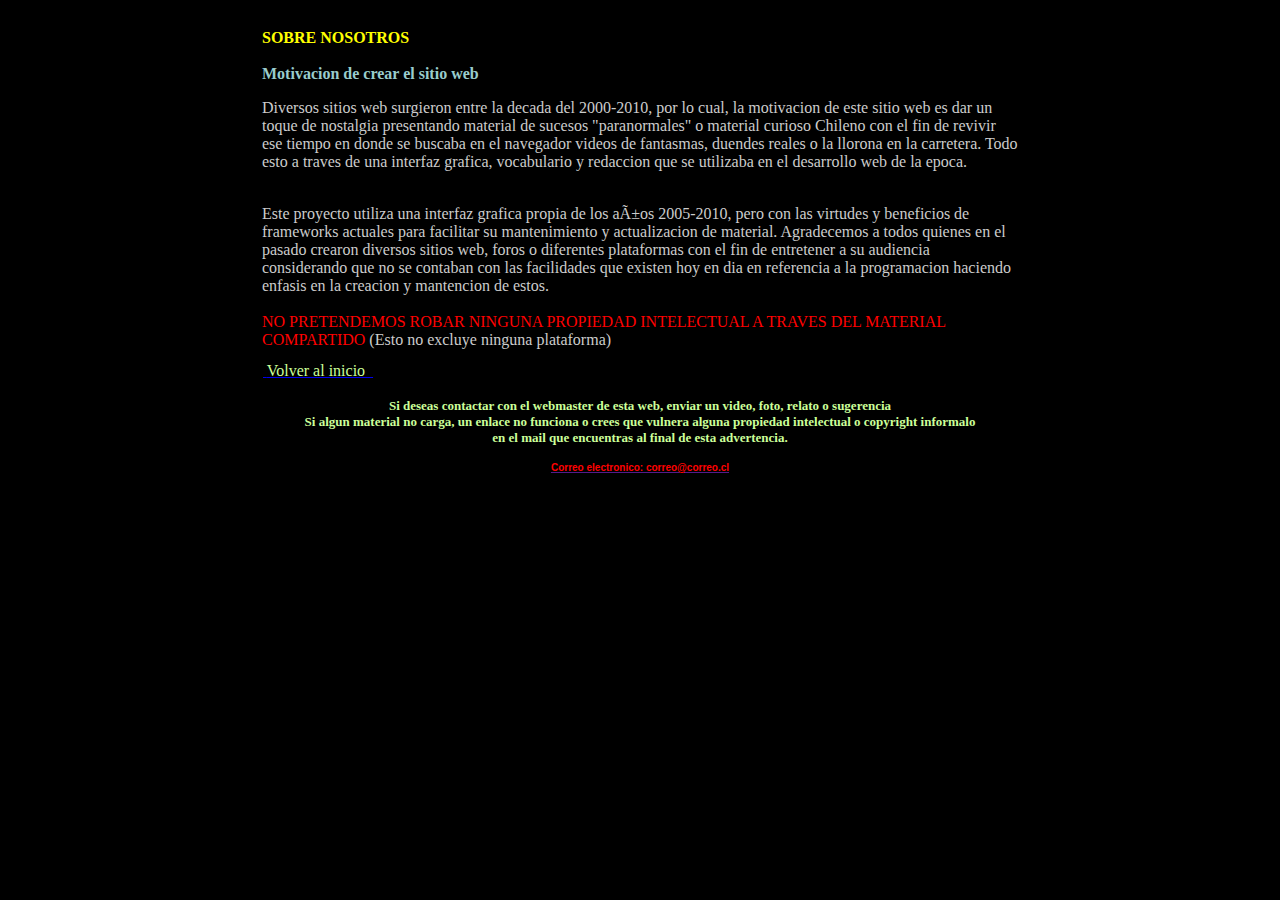
==== about.html @ e07e0cb1 "Retro web" ====
<html>
<head>
   <title>www.pagina.cl - Sobre nostros</title>
   <meta http-equiv="Content-Type" content="text/html; charset=iso-8859-1">
   <meta name="viewport" content="width=device-width, initial-scale=1.0">
</head>
<body bgcolor="#000000" text="#CCCCCC" leftmargin="0" topmargin="0" marginwidth="0" marginheight="0">
 <center>
    <br>
    <table width="778" border="0" cellspacing="0" cellpadding="0" height="10">
       <tr>
          <td>
             <table cellspacing="0" cellpadding="0" width="100%" border="0">
                <tbody>
                   <tr>
                      <td width="100%" valign="top">
                         <div align="LEFT">
                            <table width="100%" border="0" cellspacing="10">
                               <tr>
                                  <td valign="top">
                                     <font color="#99CCCC" size="3"><strong> 
                                      <font color="#FFFF00">SOBRE NOSOTROS</font><br><br>Motivacion de crear el sitio web</strong></font><br> 
                                        <p>Diversos sitios web surgieron entre la decada del 2000-2010, por lo cual, la motivacion de este sitio web es dar un toque de nostalgia presentando material de sucesos "paranormales" o material curioso Chileno con el fin de revivir ese tiempo en donde se buscaba en el navegador videos de fantasmas, duendes reales o la llorona en la carretera. Todo esto a traves de una interfaz grafica, vocabulario y redaccion que se utilizaba en el desarrollo web de la epoca.
                                        </p>
                                        <p><br>
                                        Este proyecto utiliza una interfaz grafica propia de los años 2005-2010, pero con las virtudes y beneficios de frameworks actuales para facilitar su mantenimiento y actualizacion de material. Agradecemos a todos quienes en el pasado crearon diversos sitios web, foros o diferentes plataformas con el fin de entretener a su audiencia considerando que no se contaban con las facilidades que existen hoy en dia en referencia a la programacion haciendo enfasis en la creacion y mantencion de estos.<br>
                                        <br>
                                        <font color="#FF0000">NO PRETENDEMOS ROBAR NINGUNA PROPIEDAD INTELECTUAL A TRAVES DEL MATERIAL COMPARTIDO</font> (Esto no excluye ninguna plataforma)<br>
                                  </td>      
                               </tr>
                            </table>
                         </div>
                         <div align="left"><img src="https://web.archive.org/web/20080608152737im_/http://www.escalofrio.com/imagenes/ratings.gif" width="12" height="16"></span><a href="file:///C:/Users/aleja/Desktop/project/index.html"><span class="unnamed1"> <font color="#CCFF99"> Volver al inicio  &nbsp;</font></a><br>
                         </div>
                      </td>
                   </tr>
                </tbody>
             </table>
          </td>
       </tr>
    </table>
 </center>
  <br>
  <font size="2"><b><font color="#99CCCC"></font>
    <center>
      <font size="2"><font color="#CCFF99">Si deseas contactar con el webmaster de esta web, enviar un video, foto, relato o sugerencia<br>
        Si algun material no carga, un enlace no funciona o crees que vulnera alguna propiedad intelectual o copyright informalo<br>
        en el mail que encuentras al final de esta advertencia.</font></font> <b><br>
        <br>
      <b><font color="#99CCCC" size="1" face="Verdana, Arial, Helvetica, sans-serif"><a href=""><font color="#FF0000">Correo electronico: correo@correo.cl</font></a></font><br></b> 
    </center>
</body>
</html>
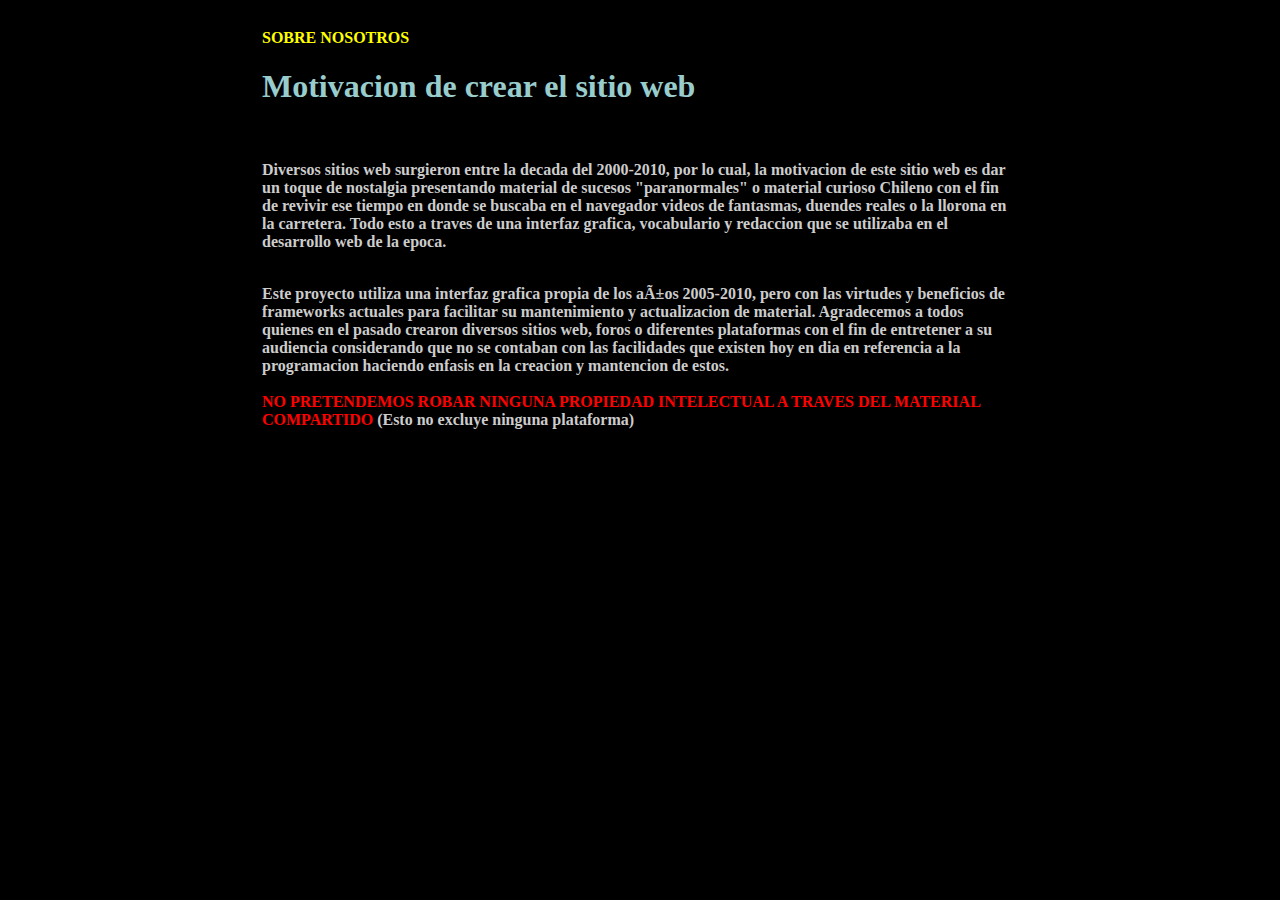
==== commit 2520172b: "update 7" ====
--- a/about.html
+++ b/about.html
@@ -19,18 +19,16 @@
                                <tr>
                                   <td valign="top">
                                      <font color="#99CCCC" size="3"><strong> 
-                                      <font color="#FFFF00">SOBRE NOSOTROS</font><br><br>Motivacion de crear el sitio web</strong></font><br> 
-                                        <p>Diversos sitios web surgieron entre la decada del 2000-2010, por lo cual, la motivacion de este sitio web es dar un toque de nostalgia presentando material de sucesos "paranormales" o material curioso Chileno con el fin de revivir ese tiempo en donde se buscaba en el navegador videos de fantasmas, duendes reales o la llorona en la carretera. Todo esto a traves de una interfaz grafica, vocabulario y redaccion que se utilizaba en el desarrollo web de la epoca.
+                                      <b><font color="#FFFF00">SOBRE NOSOTROS</font><br><h1>Motivacion de crear el sitio web</h1></strong></font><br> 
+                                        <b><p>Diversos sitios web surgieron entre la decada del 2000-2010, por lo cual, la motivacion de este sitio web es dar un toque de nostalgia presentando material de sucesos "paranormales" o material curioso Chileno con el fin de revivir ese tiempo en donde se buscaba en el navegador videos de fantasmas, duendes reales o la llorona en la carretera. Todo esto a traves de una interfaz grafica, vocabulario y redaccion que se utilizaba en el desarrollo web de la epoca.
                                         </p>
                                         <p><br>
                                         Este proyecto utiliza una interfaz grafica propia de los años 2005-2010, pero con las virtudes y beneficios de frameworks actuales para facilitar su mantenimiento y actualizacion de material. Agradecemos a todos quienes en el pasado crearon diversos sitios web, foros o diferentes plataformas con el fin de entretener a su audiencia considerando que no se contaban con las facilidades que existen hoy en dia en referencia a la programacion haciendo enfasis en la creacion y mantencion de estos.<br>
                                         <br>
-                                        <font color="#FF0000">NO PRETENDEMOS ROBAR NINGUNA PROPIEDAD INTELECTUAL A TRAVES DEL MATERIAL COMPARTIDO</font> (Esto no excluye ninguna plataforma)<br>
+                                        <font color="#FF0000">NO PRETENDEMOS ROBAR NINGUNA PROPIEDAD INTELECTUAL A TRAVES DEL MATERIAL COMPARTIDO</font> (Esto no excluye ninguna plataforma)<br></b>
                                   </td>      
                                </tr>
                             </table>
-                         </div>
-                         <div align="left"><img src="https://web.archive.org/web/20080608152737im_/http://www.escalofrio.com/imagenes/ratings.gif" width="12" height="16"></span><a href="file:///C:/Users/aleja/Desktop/project/index.html"><span class="unnamed1"> <font color="#CCFF99"> Volver al inicio  &nbsp;</font></a><br>
                          </div>
                       </td>
                    </tr>
@@ -39,15 +37,5 @@
           </td>
        </tr>
     </table>
- </center>
-  <br>
-  <font size="2"><b><font color="#99CCCC"></font>
-    <center>
-      <font size="2"><font color="#CCFF99">Si deseas contactar con el webmaster de esta web, enviar un video, foto, relato o sugerencia<br>
-        Si algun material no carga, un enlace no funciona o crees que vulnera alguna propiedad intelectual o copyright informalo<br>
-        en el mail que encuentras al final de esta advertencia.</font></font> <b><br>
-        <br>
-      <b><font color="#99CCCC" size="1" face="Verdana, Arial, Helvetica, sans-serif"><a href=""><font color="#FF0000">Correo electronico: correo@correo.cl</font></a></font><br></b> 
-    </center>
 </body>
 </html>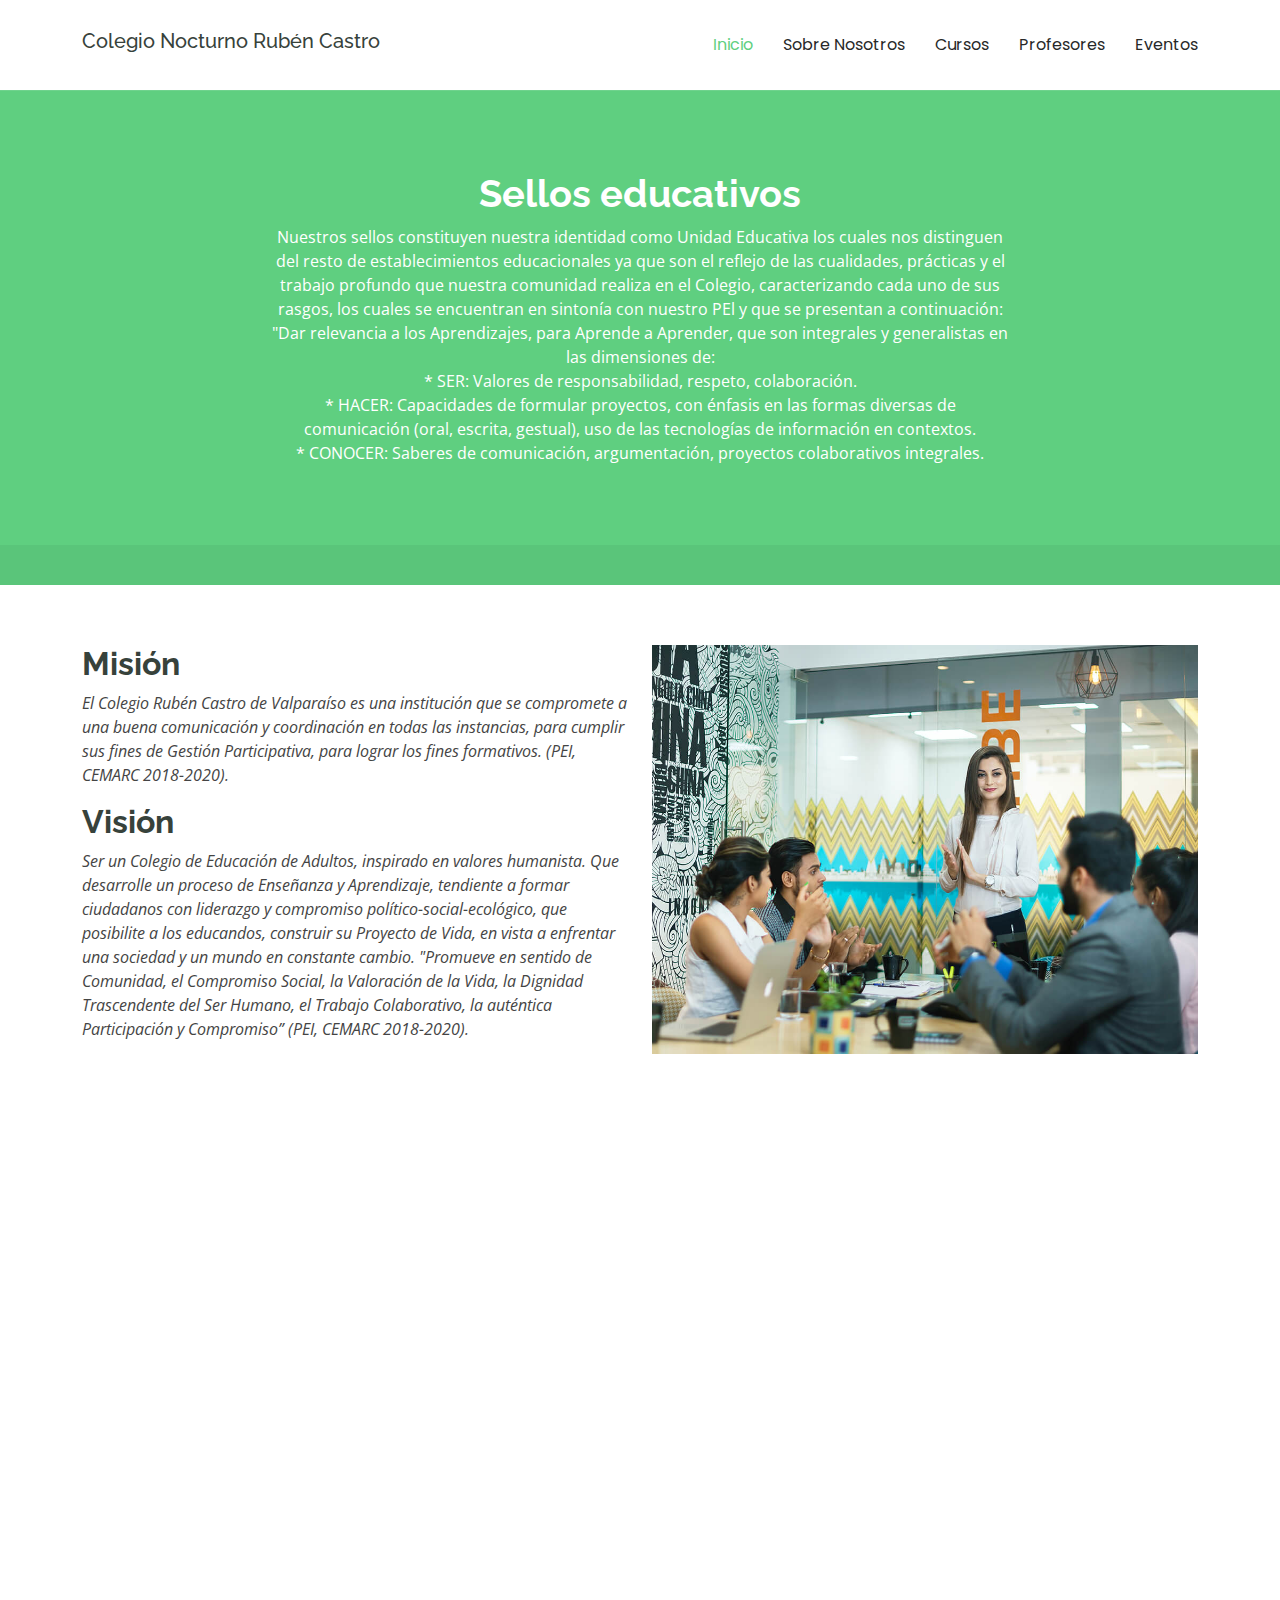
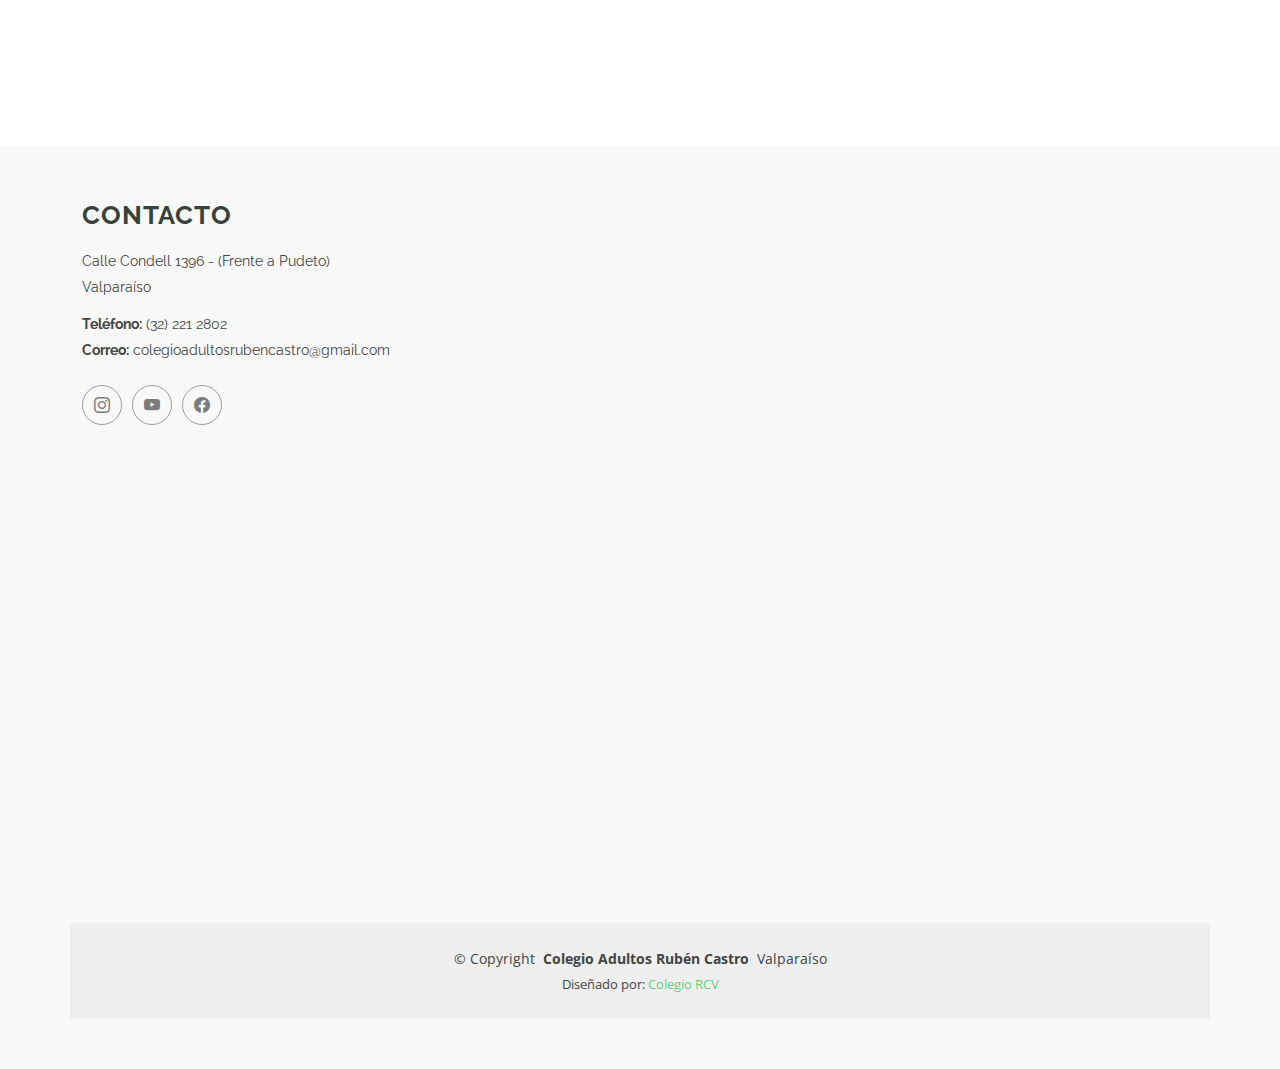
==== commit eb3da621: "Actualización web RCV" ====
--- a/about.html
+++ b/about.html
@@ -1,41 +1,298 @@
-<html>
+<!DOCTYPE html>
+<html lang="en">
+
 <head>
-   <title>www.pagina.cl - Sobre nostros</title>
-   <meta http-equiv="Content-Type" content="text/html; charset=iso-8859-1">
-   <meta name="viewport" content="width=device-width, initial-scale=1.0">
+  <meta charset="utf-8">
+  <meta content="width=device-width, initial-scale=1.0" name="viewport">
+  <title>Sobre nosotros</title>
+  <meta name="description" content="">
+  <meta name="keywords" content="">
+
+  <!-- Favicons -->
+  <link href="assets/img/favicon.png" rel="icon">
+  <link href="assets/img/apple-touch-icon.png" rel="apple-touch-icon">
+
+  <!-- Fonts -->
+  <link href="https://fonts.googleapis.com" rel="preconnect">
+  <link href="https://fonts.gstatic.com" rel="preconnect" crossorigin>
+  <link href="https://fonts.googleapis.com/css2?family=Open+Sans:ital,wght@0,300;0,400;0,500;0,600;0,700;0,800;1,300;1,400;1,500;1,600;1,700;1,800&family=Poppins:ital,wght@0,100;0,200;0,300;0,400;0,500;0,600;0,700;0,800;0,900;1,100;1,200;1,300;1,400;1,500;1,600;1,700;1,800;1,900&family=Raleway:ital,wght@0,100;0,200;0,300;0,400;0,500;0,600;0,700;0,800;0,900;1,100;1,200;1,300;1,400;1,500;1,600;1,700;1,800;1,900&display=swap" rel="stylesheet">
+
+  <!-- Vendor CSS Files -->
+  <link href="assets/vendor/bootstrap/css/bootstrap.min.css" rel="stylesheet">
+  <link href="assets/vendor/bootstrap-icons/bootstrap-icons.css" rel="stylesheet">
+  <link href="assets/vendor/aos/aos.css" rel="stylesheet">
+  <link href="assets/vendor/glightbox/css/glightbox.min.css" rel="stylesheet">
+  <link href="assets/vendor/swiper/swiper-bundle.min.css" rel="stylesheet">
+
+  <!-- Main CSS File -->
+  <link href="assets/css/main.css" rel="stylesheet">
 </head>
-<body bgcolor="#000000" text="#CCCCCC" leftmargin="0" topmargin="0" marginwidth="0" marginheight="0">
- <center>
-    <br>
-    <table width="778" border="0" cellspacing="0" cellpadding="0" height="10">
-       <tr>
-          <td>
-             <table cellspacing="0" cellpadding="0" width="100%" border="0">
-                <tbody>
-                   <tr>
-                      <td width="100%" valign="top">
-                         <div align="LEFT">
-                            <table width="100%" border="0" cellspacing="10">
-                               <tr>
-                                  <td valign="top">
-                                     <font color="#99CCCC" size="3"><strong> 
-                                      <b><font color="#FFFF00">SOBRE NOSOTROS</font><br><h1>Motivacion de crear el sitio web</h1></strong></font><br> 
-                                        <b><p>Diversos sitios web surgieron entre la decada del 2000-2010, por lo cual, la motivacion de este sitio web es dar un toque de nostalgia presentando material de sucesos "paranormales" o material curioso Chileno con el fin de revivir ese tiempo en donde se buscaba en el navegador videos de fantasmas, duendes reales o la llorona en la carretera. Todo esto a traves de una interfaz grafica, vocabulario y redaccion que se utilizaba en el desarrollo web de la epoca.
-                                        </p>
-                                        <p><br>
-                                        Este proyecto utiliza una interfaz grafica propia de los años 2005-2010, pero con las virtudes y beneficios de frameworks actuales para facilitar su mantenimiento y actualizacion de material. Agradecemos a todos quienes en el pasado crearon diversos sitios web, foros o diferentes plataformas con el fin de entretener a su audiencia considerando que no se contaban con las facilidades que existen hoy en dia en referencia a la programacion haciendo enfasis en la creacion y mantencion de estos.<br>
-                                        <br>
-                                        <font color="#FF0000">NO PRETENDEMOS ROBAR NINGUNA PROPIEDAD INTELECTUAL A TRAVES DEL MATERIAL COMPARTIDO</font> (Esto no excluye ninguna plataforma)<br></b>
-                                  </td>      
-                               </tr>
-                            </table>
-                         </div>
-                      </td>
-                   </tr>
-                </tbody>
-             </table>
-          </td>
-       </tr>
-    </table>
+
+<body class="about-page">
+
+  <header id="header" class="header d-flex align-items-center sticky-top">
+    <div class="container-fluid container-xl position-relative d-flex align-items-center">
+
+      <a href="index.html" class="logo d-flex align-items-center me-auto">
+        <h5 class="sitename">Colegio Nocturno Rubén Castro</h5>
+      </a>
+
+      <nav id="navmenu" class="navmenu">
+        <ul>
+          <li><a href="index.html" class="active">Inicio<br></a></li>
+          <li><a href="about.html">Sobre Nosotros</a></li>
+          <li><a href="courses.html">Cursos</a></li>
+          <li><a href="trainers.html">Profesores</a></li>
+          <li><a href="events.html">Eventos</a></li>
+        </ul>
+        <i class="mobile-nav-toggle d-xl-none bi bi-list"></i>
+      </nav>
+    </div>
+  </header>
+
+  <main class="main">
+
+    <!-- Page Title -->
+    <div class="page-title" data-aos="fade">
+      <div class="heading">
+        <div class="container">
+          <div class="row d-flex justify-content-center text-center">
+            <div class="col-lg-8">
+              <h1>Sellos educativos<br></h1>
+              <p class="mb-0">Nuestros sellos constituyen nuestra identidad como Unidad Educativa los cuales nos distinguen del resto de establecimientos educacionales ya que son el reflejo de las cualidades, prácticas y el trabajo profundo que nuestra comunidad realiza en el Colegio, caracterizando cada uno de sus rasgos, los cuales se encuentran en sintonía con nuestro PEl y que se presentan a continuación: "Dar relevancia a los Aprendizajes, para Aprende a Aprender, que son integrales y generalistas en las dimensiones de:
+                <br>
+                * SER: Valores de responsabilidad, respeto, colaboración.
+                <br>
+                * HACER: Capacidades de formular proyectos, con énfasis en las formas diversas de comunicación (oral, escrita, gestual), uso de las tecnologías de información en contextos.
+                <br>
+                * CONOCER: Saberes de comunicación, argumentación, proyectos colaborativos integrales.</p>
+            </div>
+          </div>
+        </div>
+      </div>
+      <nav class="breadcrumbs">
+        <div class="container">
+        </div>
+      </nav>
+    </div><!-- End Page Title -->
+
+    <!-- About Us Section -->
+    <section id="about-us" class="section about-us">
+
+      <div class="container">
+
+        <div class="row gy-4">
+
+          <div class="col-lg-6 order-1 order-lg-2" data-aos="fade-up" data-aos-delay="100">
+            <img src="assets/img/about-2.jpg" class="img-fluid" alt="">
+          </div>
+
+          <div class="col-lg-6 order-2 order-lg-1 content" data-aos="fade-up" data-aos-delay="200">
+            <h3>Misión</h3>
+            <p class="fst-italic">
+              El Colegio Rubén Castro de Valparaíso es una institución que se compromete a una buena comunicación y coordinación en todas las instancias, para cumplir sus fines de Gestión Participativa, para lograr los fines formativos. (PEI, CEMARC 2018-2020).
+            </p>
+            <h3>Visión</h3>
+            <p class="fst-italic">
+              Ser un Colegio de Educación de Adultos, inspirado en valores humanista. Que desarrolle un proceso de Enseñanza y Aprendizaje, tendiente a formar ciudadanos con liderazgo y compromiso político-social-ecológico, que posibilite a los educandos, construir su Proyecto de Vida, en vista a enfrentar una sociedad y un mundo en constante cambio. "Promueve en sentido de Comunidad, el Compromiso Social, la Valoración de la Vida, la Dignidad Trascendente del Ser Humano, el Trabajo Colaborativo, la auténtica Participación y Compromiso” (PEI, CEMARC 2018-2020).
+            </p>
+          </div>
+
+        </div>
+
+      </div>
+
+    </section><!-- /About Us Section -->
+
+    <!-- Testimonials Section -->
+    <section id="testimonials" class="testimonials section">
+
+      <!-- Section Title -->
+      <div class="container section-title" data-aos="fade-up">
+        <h2>Testomonios</h2>
+        <p>Experiencias de ex-alumnos</p>
+      </div><!-- End Section Title -->
+
+      <div class="container" data-aos="fade-up" data-aos-delay="100">
+
+        <div class="swiper init-swiper">
+          <script type="application/json" class="swiper-config">
+            {
+              "loop": true,
+              "speed": 600,
+              "autoplay": {
+                "delay": 5000
+              },
+              "slidesPerView": "auto",
+              "pagination": {
+                "el": ".swiper-pagination",
+                "type": "bullets",
+                "clickable": true
+              },
+              "breakpoints": {
+                "320": {
+                  "slidesPerView": 1,
+                  "spaceBetween": 40
+                },
+                "1200": {
+                  "slidesPerView": 2,
+                  "spaceBetween": 20
+                }
+              }
+            }
+          </script>
+          <div class="swiper-wrapper">
+
+            <div class="swiper-slide">
+              <div class="testimonial-wrap">
+                <div class="testimonial-item">
+                  <img src="assets/img/testimonials/testimonials-1.jpg" class="testimonial-img" alt="">
+                  <h3>Saul Goodman</h3>
+                  <h4>Ceo &amp; Founder</h4>
+                  <div class="stars">
+                    <i class="bi bi-star-fill"></i><i class="bi bi-star-fill"></i><i class="bi bi-star-fill"></i><i class="bi bi-star-fill"></i><i class="bi bi-star-fill"></i>
+                  </div>
+                  <p>
+                    <i class="bi bi-quote quote-icon-left"></i>
+                    <span>Proin iaculis purus consequat sem cure digni ssim donec porttitora entum suscipit rhoncus. Accusantium quam, ultricies eget id, aliquam eget nibh et. Maecen aliquam, risus at semper.</span>
+                    <i class="bi bi-quote quote-icon-right"></i>
+                  </p>
+                </div>
+              </div>
+            </div><!-- End testimonial item -->
+
+            <div class="swiper-slide">
+              <div class="testimonial-wrap">
+                <div class="testimonial-item">
+                  <img src="assets/img/testimonials/testimonials-2.jpg" class="testimonial-img" alt="">
+                  <h3>Sara Wilsson</h3>
+                  <h4>Designer</h4>
+                  <div class="stars">
+                    <i class="bi bi-star-fill"></i><i class="bi bi-star-fill"></i><i class="bi bi-star-fill"></i><i class="bi bi-star-fill"></i><i class="bi bi-star-fill"></i>
+                  </div>
+                  <p>
+                    <i class="bi bi-quote quote-icon-left"></i>
+                    <span>Export tempor illum tamen malis malis eram quae irure esse labore quem cillum quid cillum eram malis quorum velit fore eram velit sunt aliqua noster fugiat irure amet legam anim culpa.</span>
+                    <i class="bi bi-quote quote-icon-right"></i>
+                  </p>
+                </div>
+              </div>
+            </div><!-- End testimonial item -->
+
+            <div class="swiper-slide">
+              <div class="testimonial-wrap">
+                <div class="testimonial-item">
+                  <img src="assets/img/testimonials/testimonials-3.jpg" class="testimonial-img" alt="">
+                  <h3>Jena Karlis</h3>
+                  <h4>Store Owner</h4>
+                  <div class="stars">
+                    <i class="bi bi-star-fill"></i><i class="bi bi-star-fill"></i><i class="bi bi-star-fill"></i><i class="bi bi-star-fill"></i><i class="bi bi-star-fill"></i>
+                  </div>
+                  <p>
+                    <i class="bi bi-quote quote-icon-left"></i>
+                    <span>Enim nisi quem export duis labore cillum quae magna enim sint quorum nulla quem veniam duis minim tempor labore quem eram duis noster aute amet eram fore quis sint minim.</span>
+                    <i class="bi bi-quote quote-icon-right"></i>
+                  </p>
+                </div>
+              </div>
+            </div><!-- End testimonial item -->
+
+            <div class="swiper-slide">
+              <div class="testimonial-wrap">
+                <div class="testimonial-item">
+                  <img src="assets/img/testimonials/testimonials-4.jpg" class="testimonial-img" alt="">
+                  <h3>Matt Brandon</h3>
+                  <h4>Freelancer</h4>
+                  <div class="stars">
+                    <i class="bi bi-star-fill"></i><i class="bi bi-star-fill"></i><i class="bi bi-star-fill"></i><i class="bi bi-star-fill"></i><i class="bi bi-star-fill"></i>
+                  </div>
+                  <p>
+                    <i class="bi bi-quote quote-icon-left"></i>
+                    <span>Fugiat enim eram quae cillum dolore dolor amet nulla culpa multos export minim fugiat minim velit minim dolor enim duis veniam ipsum anim magna sunt elit fore quem dolore labore illum veniam.</span>
+                    <i class="bi bi-quote quote-icon-right"></i>
+                  </p>
+                </div>
+              </div>
+            </div><!-- End testimonial item -->
+
+            <div class="swiper-slide">
+              <div class="testimonial-wrap">
+                <div class="testimonial-item">
+                  <img src="assets/img/testimonials/testimonials-5.jpg" class="testimonial-img" alt="">
+                  <h3>John Larson</h3>
+                  <h4>Entrepreneur</h4>
+                  <div class="stars">
+                    <i class="bi bi-star-fill"></i><i class="bi bi-star-fill"></i><i class="bi bi-star-fill"></i><i class="bi bi-star-fill"></i><i class="bi bi-star-fill"></i>
+                  </div>
+                  <p>
+                    <i class="bi bi-quote quote-icon-left"></i>
+                    <span>Quis quorum aliqua sint quem legam fore sunt eram irure aliqua veniam tempor noster veniam enim culpa labore duis sunt culpa nulla illum cillum fugiat legam esse veniam culpa fore nisi cillum quid.</span>
+                    <i class="bi bi-quote quote-icon-right"></i>
+                  </p>
+                </div>
+              </div>
+            </div><!-- End testimonial item -->
+
+          </div>
+          <div class="swiper-pagination"></div>
+        </div>
+
+      </div>
+
+    </section><!-- /Testimonials Section -->
+
+  </main>
+
+  <footer id="footer" class="footer position-relative light-background">
+
+    <div class="container footer-top">
+      <div class="row gy-4">
+        <div class="col-lg-4 col-md-6 footer-about">
+          <a href="index.html" class="logo d-flex align-items-center">
+            <span class="sitename">CONTACTO</span>
+          </a>
+          <div class="footer-contact pt-3">
+            <p>Calle Condell 1396 - (Frente a Pudeto)</p>
+            <p>Valparaíso</p>
+            <p class="mt-3"><strong>Teléfono:</strong> <span>(32) 221 2802</span></p>
+            <p><strong>Correo:</strong> <span>colegioadultosrubencastro@gmail.com</span></p>
+          </div>
+          <div class="social-links d-flex mt-4">
+            <a href="https://www.instagram.com/ruben_castro_valpo"><i class="bi bi-instagram"></i></a>
+            <a href="https://www.youtube.com/@RubenCastroValpo"><i class="bi bi-youtube"></i></a>
+            <a href="https://www.facebook.com/bienestar.rubencastro"><i class="bi bi-facebook"></i></a>
+          </div>
+        </div>
+        <iframe src="https://www.google.com/maps/embed?pb=!1m18!1m12!1m3!1d3344.422230944128!2d-71.62540322460394!3d-33.045349076880065!2m3!1f0!2f0!3f0!3m2!1i1024!2i768!4f13.1!3m3!1m2!1s0x9689e12887f96007%3A0xa5e168ffc63e20e8!2sCondell%201396%2C%202362871%20Valpara%C3%ADso!5e0!3m2!1ses-419!2scl!4v1741048644855!5m2!1ses-419!2scl" width="600" height="450" style="border:0;" allowfullscreen="" loading="lazy" referrerpolicy="no-referrer-when-downgrade"></iframe>
+      </div>
+    </div>
+
+    <div class="container copyright text-center mt-4">
+      <p>© <span>Copyright</span> <strong class="px-1 sitename">Colegio Adultos Rubén Castro</strong> <span>Valparaíso</span></p>
+      <div class="credits">
+        Diseñado por: <a href="">Colegio RCV</a>
+      </div>
+    </div>
+
+  </footer>
+
+  <!-- Scroll Top -->
+  <a href="#" id="scroll-top" class="scroll-top d-flex align-items-center justify-content-center"><i class="bi bi-arrow-up-short"></i></a>
+
+  <!-- Preloader -->
+  <div id="preloader"></div>
+
+  <!-- Vendor JS Files -->
+  <script src="assets/vendor/bootstrap/js/bootstrap.bundle.min.js"></script>
+  <script src="assets/vendor/php-email-form/validate.js"></script>
+  <script src="assets/vendor/aos/aos.js"></script>
+  <script src="assets/vendor/glightbox/js/glightbox.min.js"></script>
+  <script src="assets/vendor/purecounter/purecounter_vanilla.js"></script>
+  <script src="assets/vendor/swiper/swiper-bundle.min.js"></script>
+
+  <!-- Main JS File -->
+  <script src="assets/js/main.js"></script>
+
 </body>
+
 </html>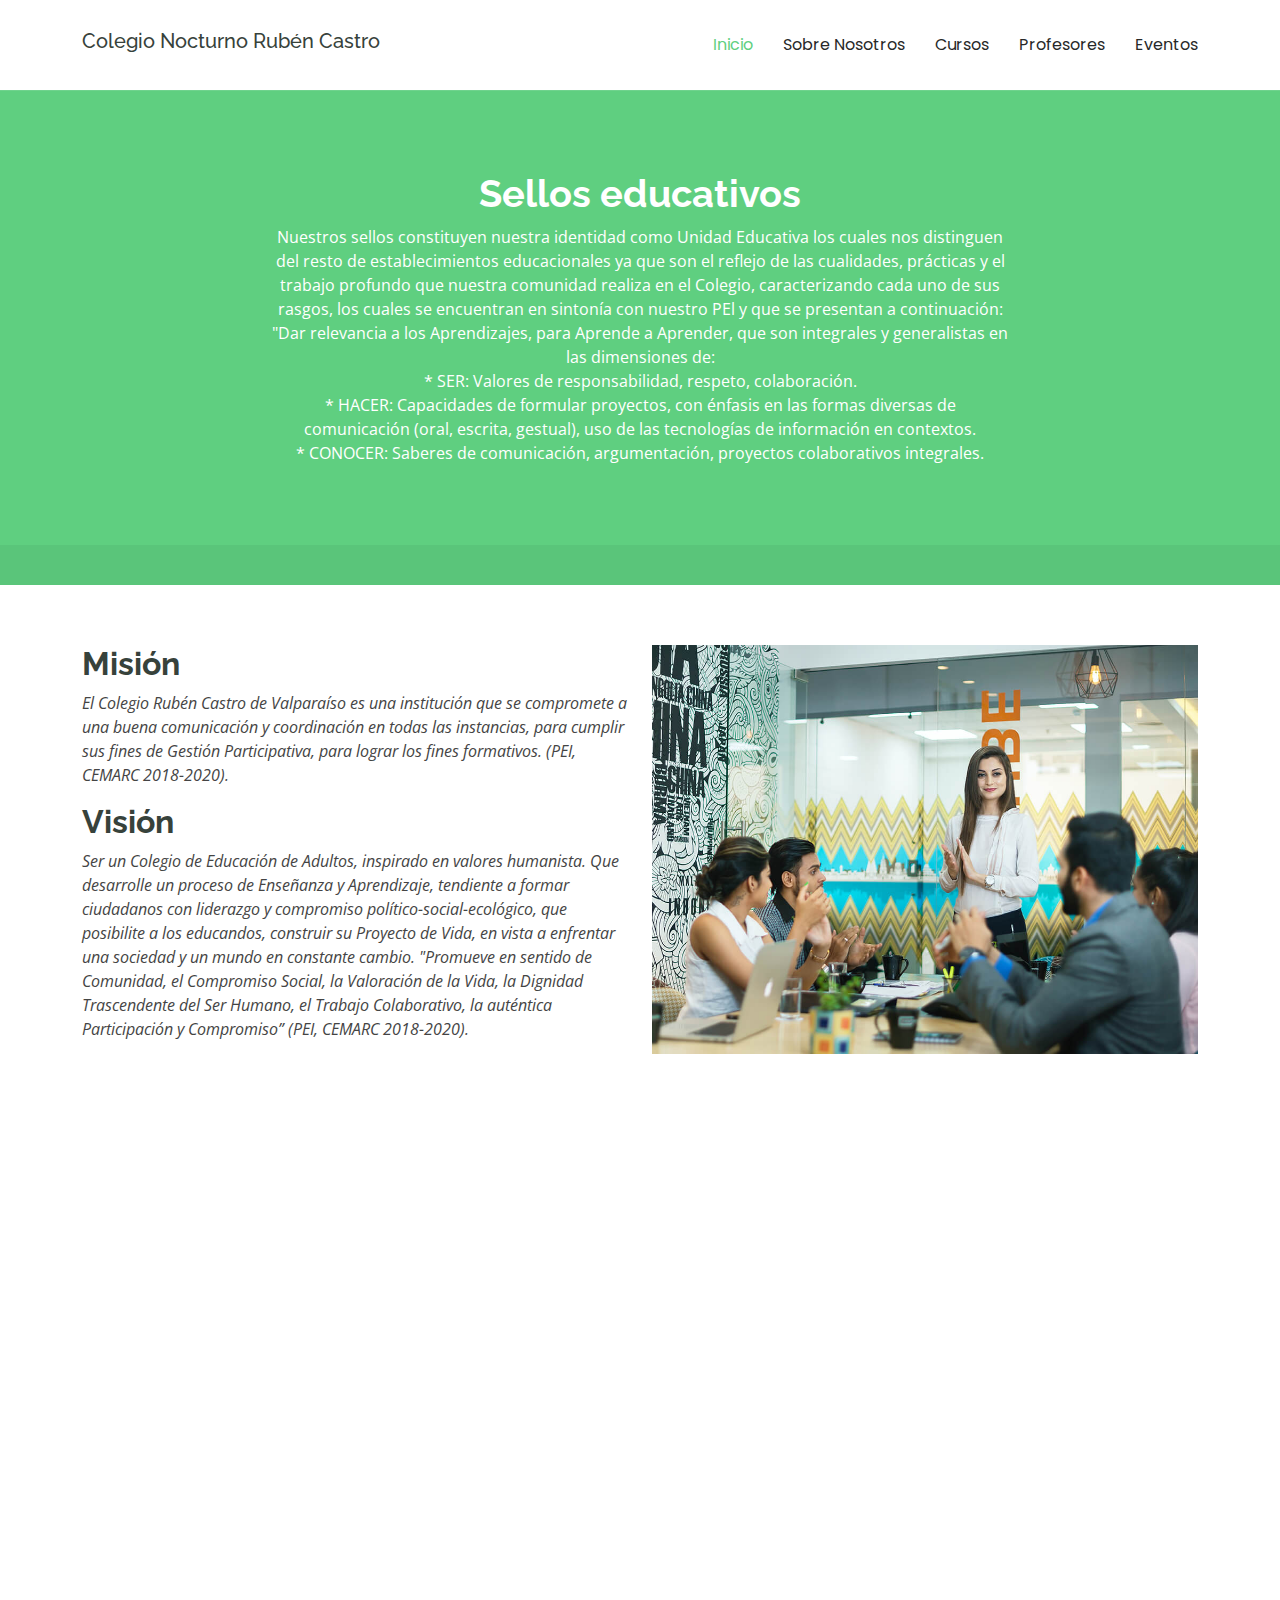
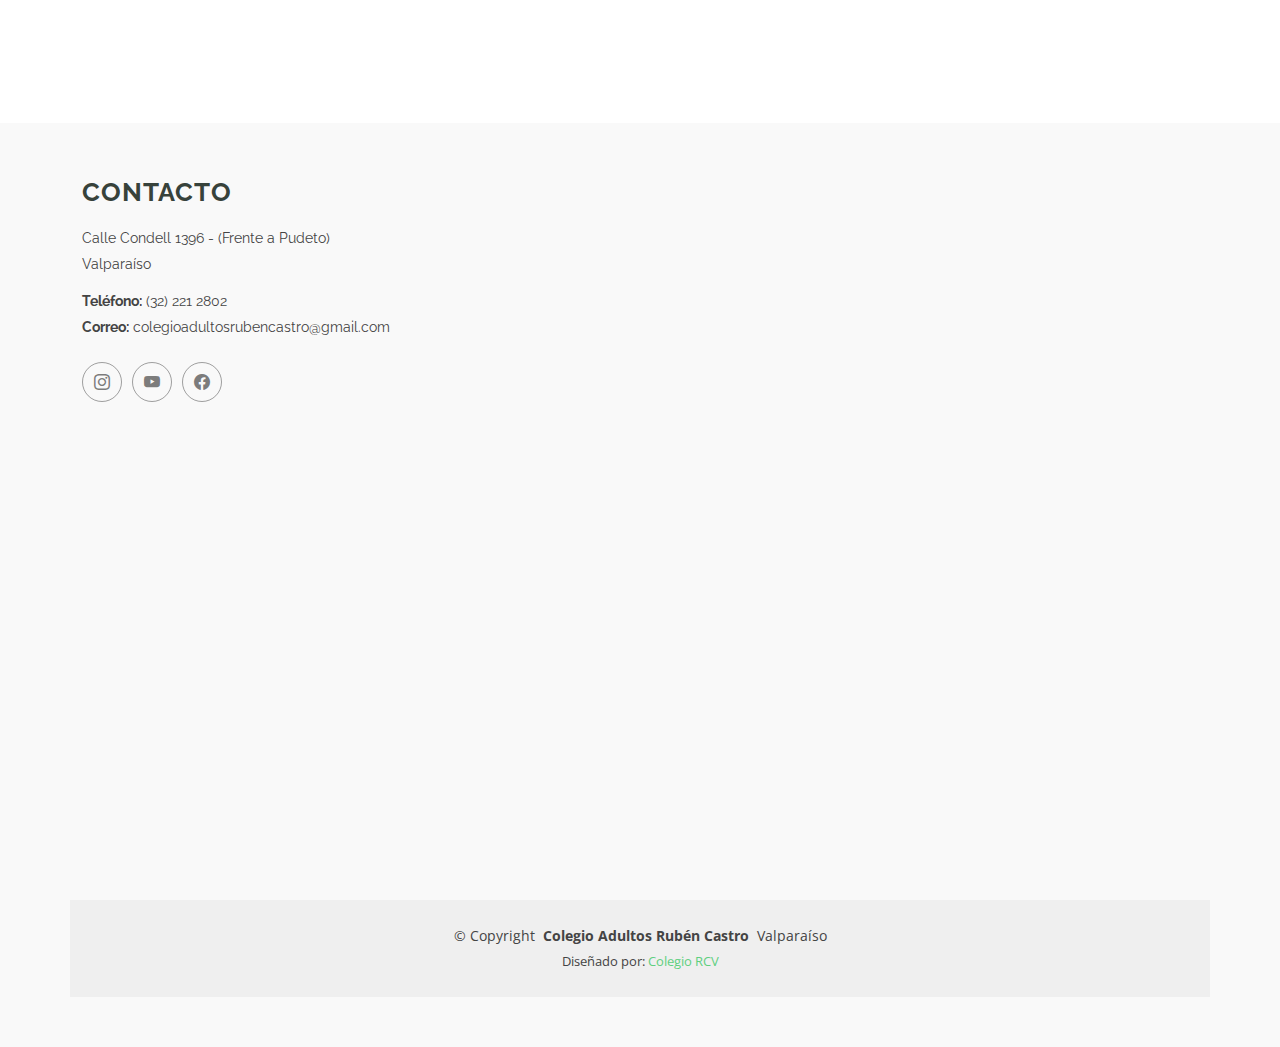
==== commit 3ec441bd: "act about" ====
--- a/about.html
+++ b/about.html
@@ -146,12 +146,8 @@
             <div class="swiper-slide">
               <div class="testimonial-wrap">
                 <div class="testimonial-item">
-                  <img src="assets/img/testimonials/testimonials-1.jpg" class="testimonial-img" alt="">
                   <h3>Saul Goodman</h3>
                   <h4>Ceo &amp; Founder</h4>
-                  <div class="stars">
-                    <i class="bi bi-star-fill"></i><i class="bi bi-star-fill"></i><i class="bi bi-star-fill"></i><i class="bi bi-star-fill"></i><i class="bi bi-star-fill"></i>
-                  </div>
                   <p>
                     <i class="bi bi-quote quote-icon-left"></i>
                     <span>Proin iaculis purus consequat sem cure digni ssim donec porttitora entum suscipit rhoncus. Accusantium quam, ultricies eget id, aliquam eget nibh et. Maecen aliquam, risus at semper.</span>
@@ -164,12 +160,8 @@
             <div class="swiper-slide">
               <div class="testimonial-wrap">
                 <div class="testimonial-item">
-                  <img src="assets/img/testimonials/testimonials-2.jpg" class="testimonial-img" alt="">
                   <h3>Sara Wilsson</h3>
                   <h4>Designer</h4>
-                  <div class="stars">
-                    <i class="bi bi-star-fill"></i><i class="bi bi-star-fill"></i><i class="bi bi-star-fill"></i><i class="bi bi-star-fill"></i><i class="bi bi-star-fill"></i>
-                  </div>
                   <p>
                     <i class="bi bi-quote quote-icon-left"></i>
                     <span>Export tempor illum tamen malis malis eram quae irure esse labore quem cillum quid cillum eram malis quorum velit fore eram velit sunt aliqua noster fugiat irure amet legam anim culpa.</span>
@@ -182,12 +174,8 @@
             <div class="swiper-slide">
               <div class="testimonial-wrap">
                 <div class="testimonial-item">
-                  <img src="assets/img/testimonials/testimonials-3.jpg" class="testimonial-img" alt="">
                   <h3>Jena Karlis</h3>
                   <h4>Store Owner</h4>
-                  <div class="stars">
-                    <i class="bi bi-star-fill"></i><i class="bi bi-star-fill"></i><i class="bi bi-star-fill"></i><i class="bi bi-star-fill"></i><i class="bi bi-star-fill"></i>
-                  </div>
                   <p>
                     <i class="bi bi-quote quote-icon-left"></i>
                     <span>Enim nisi quem export duis labore cillum quae magna enim sint quorum nulla quem veniam duis minim tempor labore quem eram duis noster aute amet eram fore quis sint minim.</span>
@@ -200,12 +188,8 @@
             <div class="swiper-slide">
               <div class="testimonial-wrap">
                 <div class="testimonial-item">
-                  <img src="assets/img/testimonials/testimonials-4.jpg" class="testimonial-img" alt="">
                   <h3>Matt Brandon</h3>
                   <h4>Freelancer</h4>
-                  <div class="stars">
-                    <i class="bi bi-star-fill"></i><i class="bi bi-star-fill"></i><i class="bi bi-star-fill"></i><i class="bi bi-star-fill"></i><i class="bi bi-star-fill"></i>
-                  </div>
                   <p>
                     <i class="bi bi-quote quote-icon-left"></i>
                     <span>Fugiat enim eram quae cillum dolore dolor amet nulla culpa multos export minim fugiat minim velit minim dolor enim duis veniam ipsum anim magna sunt elit fore quem dolore labore illum veniam.</span>
@@ -218,12 +202,8 @@
             <div class="swiper-slide">
               <div class="testimonial-wrap">
                 <div class="testimonial-item">
-                  <img src="assets/img/testimonials/testimonials-5.jpg" class="testimonial-img" alt="">
                   <h3>John Larson</h3>
                   <h4>Entrepreneur</h4>
-                  <div class="stars">
-                    <i class="bi bi-star-fill"></i><i class="bi bi-star-fill"></i><i class="bi bi-star-fill"></i><i class="bi bi-star-fill"></i><i class="bi bi-star-fill"></i>
-                  </div>
                   <p>
                     <i class="bi bi-quote quote-icon-left"></i>
                     <span>Quis quorum aliqua sint quem legam fore sunt eram irure aliqua veniam tempor noster veniam enim culpa labore duis sunt culpa nulla illum cillum fugiat legam esse veniam culpa fore nisi cillum quid.</span>
